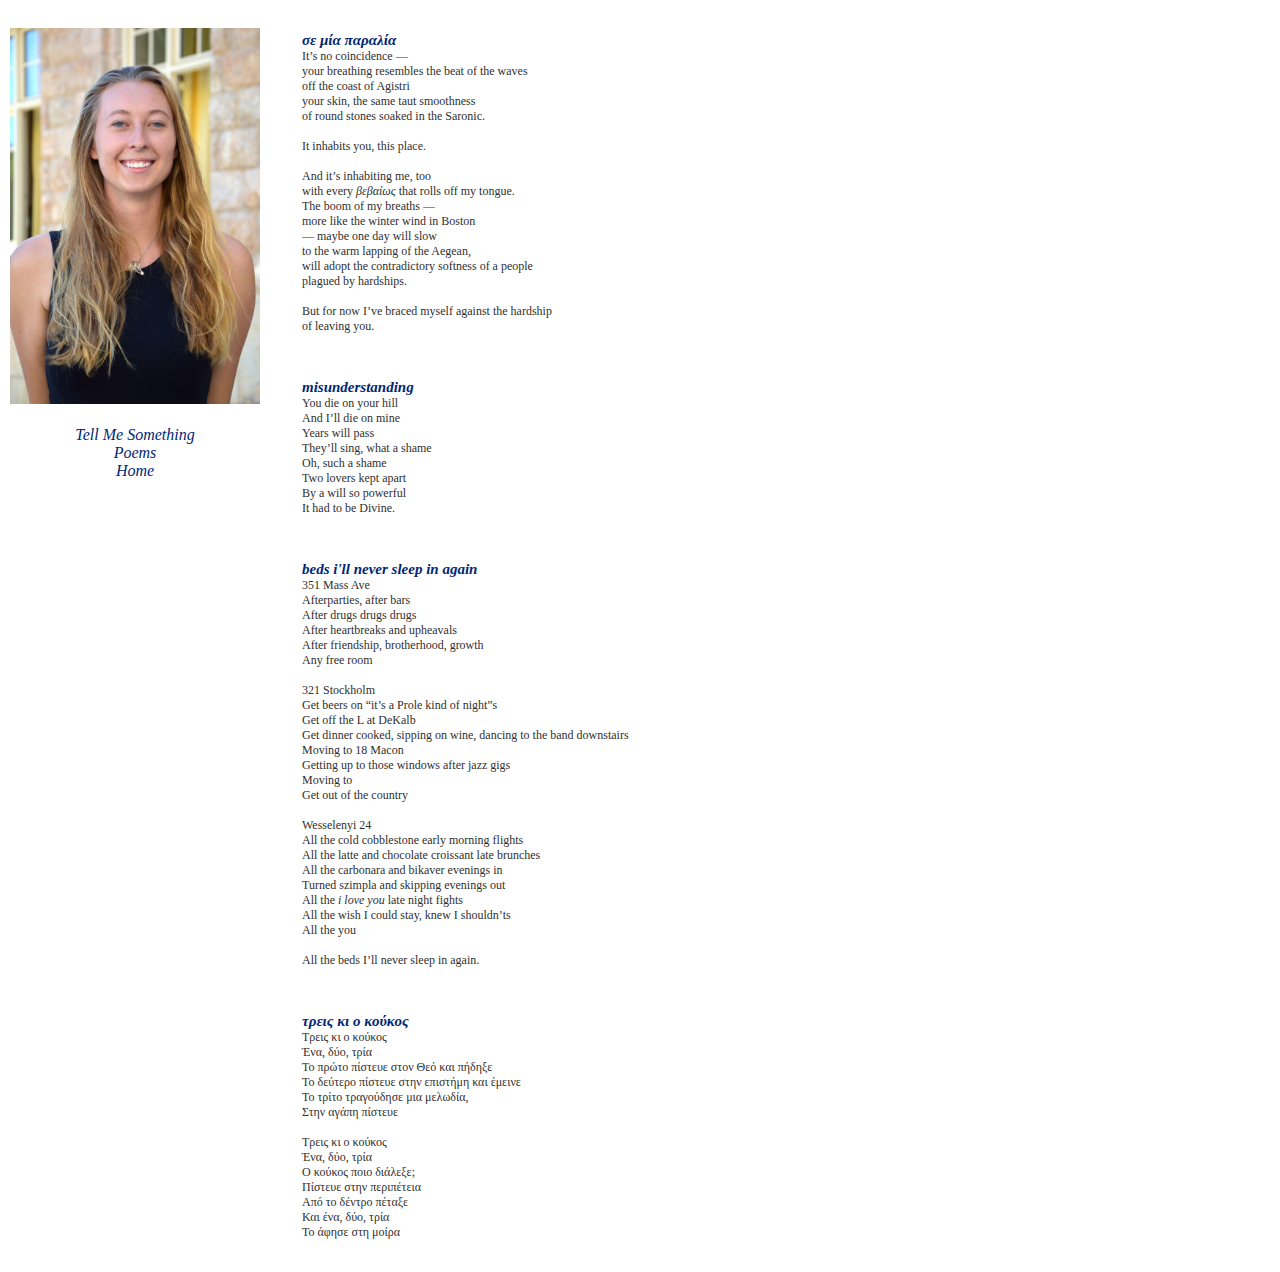
==== poems.html @ d61c261d "Added poems." ====
﻿<!DOCTYPE html>
<html>

<head>
    <link rel="stylesheet" type="text/css" href="style.css">
    <title>poem dump</title>
<meta charset="UTF-8">
</head>

<body>

<div class="side">
  <img src="me.jpg" width="250">
<br>
<br>
<center><a class="link" href="something.html">Tell Me Something</a>
<br>
<a class="link" href="poems.html">Poems</a>
<br>
<a class="link" href="index.html">Home</a></center>
</div>

<div class="main">
 
   <div class="flex-row">
        <div class="ptitle">
            <b>σε μία παραλία</b>
        </div>
    </div>
    
It’s no coincidence — 
<br>
your breathing resembles the beat of the waves  
<br>
off the coast of Agistri 
<br>
your skin, the same taut smoothness 
<br>
of round stones soaked in the Saronic. 
<br>
<br>
It inhabits you, this place. 
<br>
<br>
And it’s inhabiting me, too 
<br>
with every <i>βεβαίως</i> that rolls off my tongue. 
<br>
The boom of my breaths — 
<br>
more like the winter wind in Boston 
<br>
— maybe one day will slow 
<br>
to the warm lapping of the Aegean, 
<br>
will adopt the contradictory softness of a people 
<br>
plagued by hardships. 
<br>
<br>
But for now I’ve braced myself against the hardship 
<br>
of leaving you. 

<br>
<br>
<br>
<br>

   <div class="flex-row">
        <div class="ptitle">
            <b>misunderstanding</b>
        </div>
    </div>
    
You die on your hill 
<br>And I’ll die on mine 
<br>Years will pass 
<br>They’ll sing, what a shame 
<br>Oh, such a shame 
<br>Two lovers kept apart 
<br>By a will so powerful 
<br>It had to be Divine. 

<br>
<br>
<br>
<br>

   <div class="flex-row">
        <div class="ptitle">
            <b>beds i'll never sleep in again</b>
        </div>
    </div>
    
351 Mass Ave 
<br>Afterparties, after bars 
<br>After drugs drugs drugs 
<br>After heartbreaks and upheavals 
<br>After friendship, brotherhood, growth 
<br>Any free room 
 <br>
<br>
321 Stockholm 
<br>Get beers on “it’s a Prole kind of night”s 
<br>Get off the L at DeKalb 
<br>Get dinner cooked, sipping on wine, dancing to the band downstairs 
<br>Moving to 18 Macon 
<br>Getting up to those windows after jazz gigs 
<br>Moving to 
<br>Get out of the country 
 <br>
<br>
Wesselenyi 24 
<br>All the cold cobblestone early morning flights 
<br>All the latte and chocolate croissant late brunches 
<br>All the carbonara and bikaver evenings in 
<br>Turned szimpla and skipping evenings out 
<br>All the <i>i love you</i> late night fights 
<br>All the wish I could stay, knew I shouldn’ts 
<br>All the you 
 <br>
<br>
All the beds I’ll never sleep in again. 

<br>
<br>
<br>
<br>


   <div class="flex-row">
        <div class="ptitle">
            <b>τρεις κι ο κούκος</b>
        </div>
    </div>
    
Τρεις κι ο κούκος 
<br>Ένα, δύο, τρία 
<br>Το πρώτο πίστευε στον Θεό και πήδηξε 
<br>Το δεύτερο πίστευε στην επιστήμη και έμεινε 
<br>Το τρίτο τραγούδησε μια μελωδία, 
<br>Στην αγάπη πίστευε 
 <br><br>
Τρεις κι ο κούκος 
<br>Ένα, δύο, τρία 
<br>Ο κούκος ποιο διάλεξε; 
<br>Πίστευε στην περιπέτεια 
<br>Από το δέντρο πέταξε 
<br>Και ένα, δύο, τρία 
<br>Το άφησε στη μοίρα

</div>  

</body>

</html>
---- style.css ----
body {
    color: #303030;
    margin: 2em 2em 2em 2em;
}

.flex-row {
    display: flex;
    flex-direction: row;
    align-items: center;
}

.title {
    font-size: 2.0em;
    color: #002776;
font-family: garamond;
    margin-right: 1.0em;
}

.ptitle {
    font-size: 1.25em;
    color: #002776;
font-style: italic;
font-family: georgia;
    margin-right: 1.0em;
}

.subtitle {
    margin-top: 0.75em;
    font-size: 1.25em;
    font-style: normal;
font-family: cambria;
}

.i {
    margin-top: 0.75em;
    font-size: 1.25em;
font-style: italic;
font-family: cambria;
}

.link {
    margin-top: 0.75em;
    font-size: 1em;
font-style: italic;
text-decoration: none;
color: #002776;
font-family: cambria;
}

.link:hover {
opacity:0.8!important;
width:200px;
color: #ffffff;
background:#002776;
width:0px;
}

.side {
  width: 250px;
  position: fixed;
  z-index: 1;
  top: 20px;
  left: 10px;
  background: #fff;
  overflow-x: hidden;
  padding: 8px 0;
}

.main {
  margin-left: 260px;
  font-size: 12px;
  padding: 0px 10px;
}

@media screen and (max-height: 450px) {
  .side {padding-top: 15px;}
}
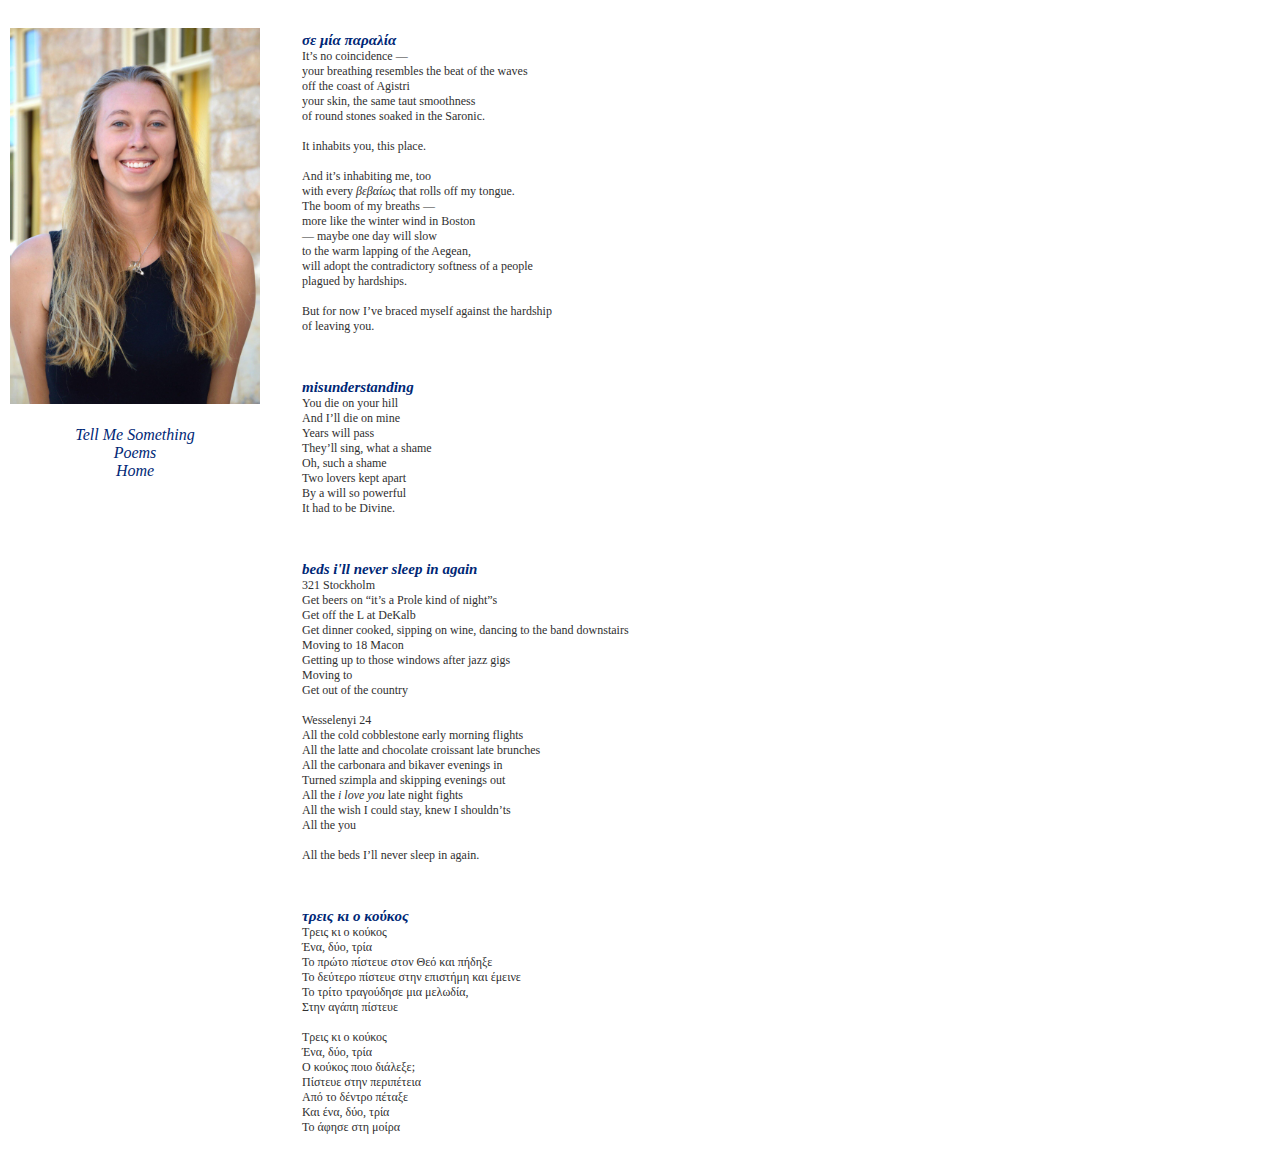
==== commit f5ebb419: "Update poems.html" ====
--- a/poems.html
+++ b/poems.html
@@ -94,14 +94,6 @@
         </div>
     </div>
     
-351 Mass Ave 
-<br>Afterparties, after bars 
-<br>After drugs drugs drugs 
-<br>After heartbreaks and upheavals 
-<br>After friendship, brotherhood, growth 
-<br>Any free room 
- <br>
-<br>
 321 Stockholm 
 <br>Get beers on “it’s a Prole kind of night”s 
 <br>Get off the L at DeKalb 
